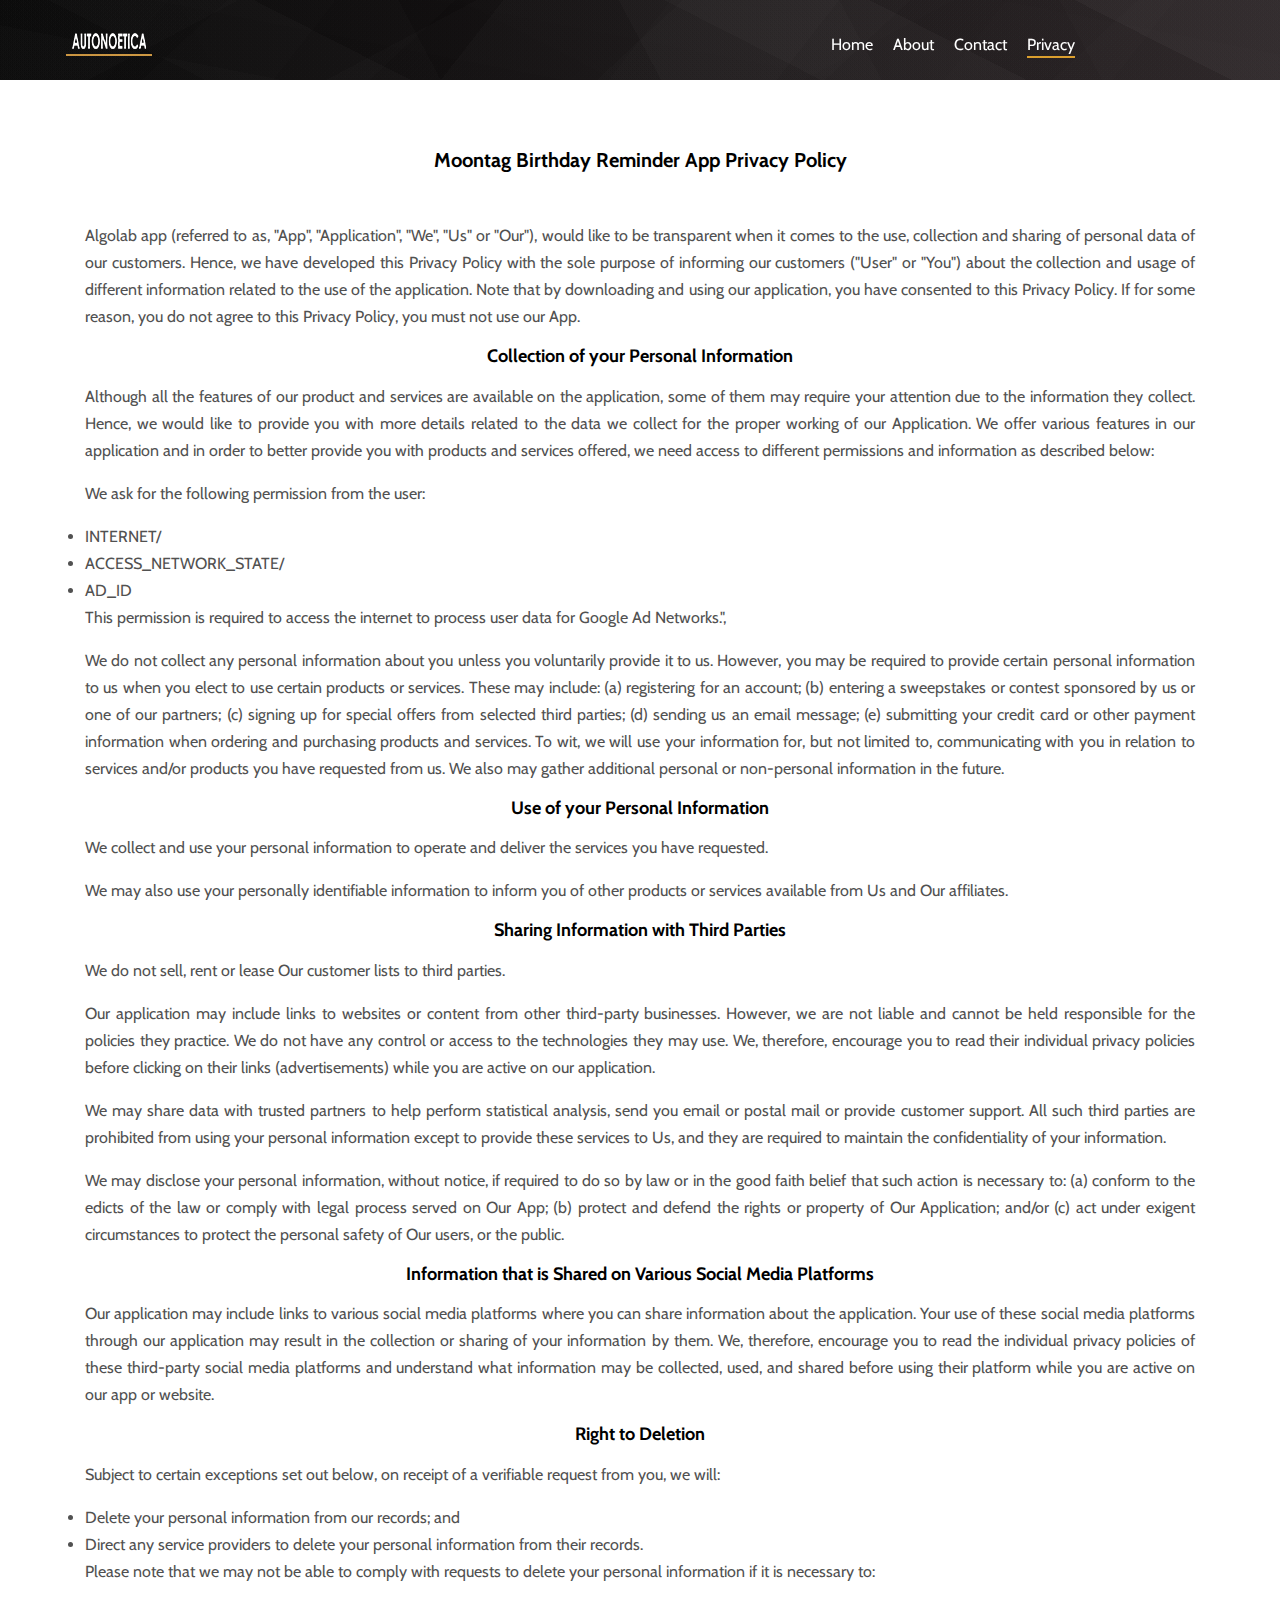
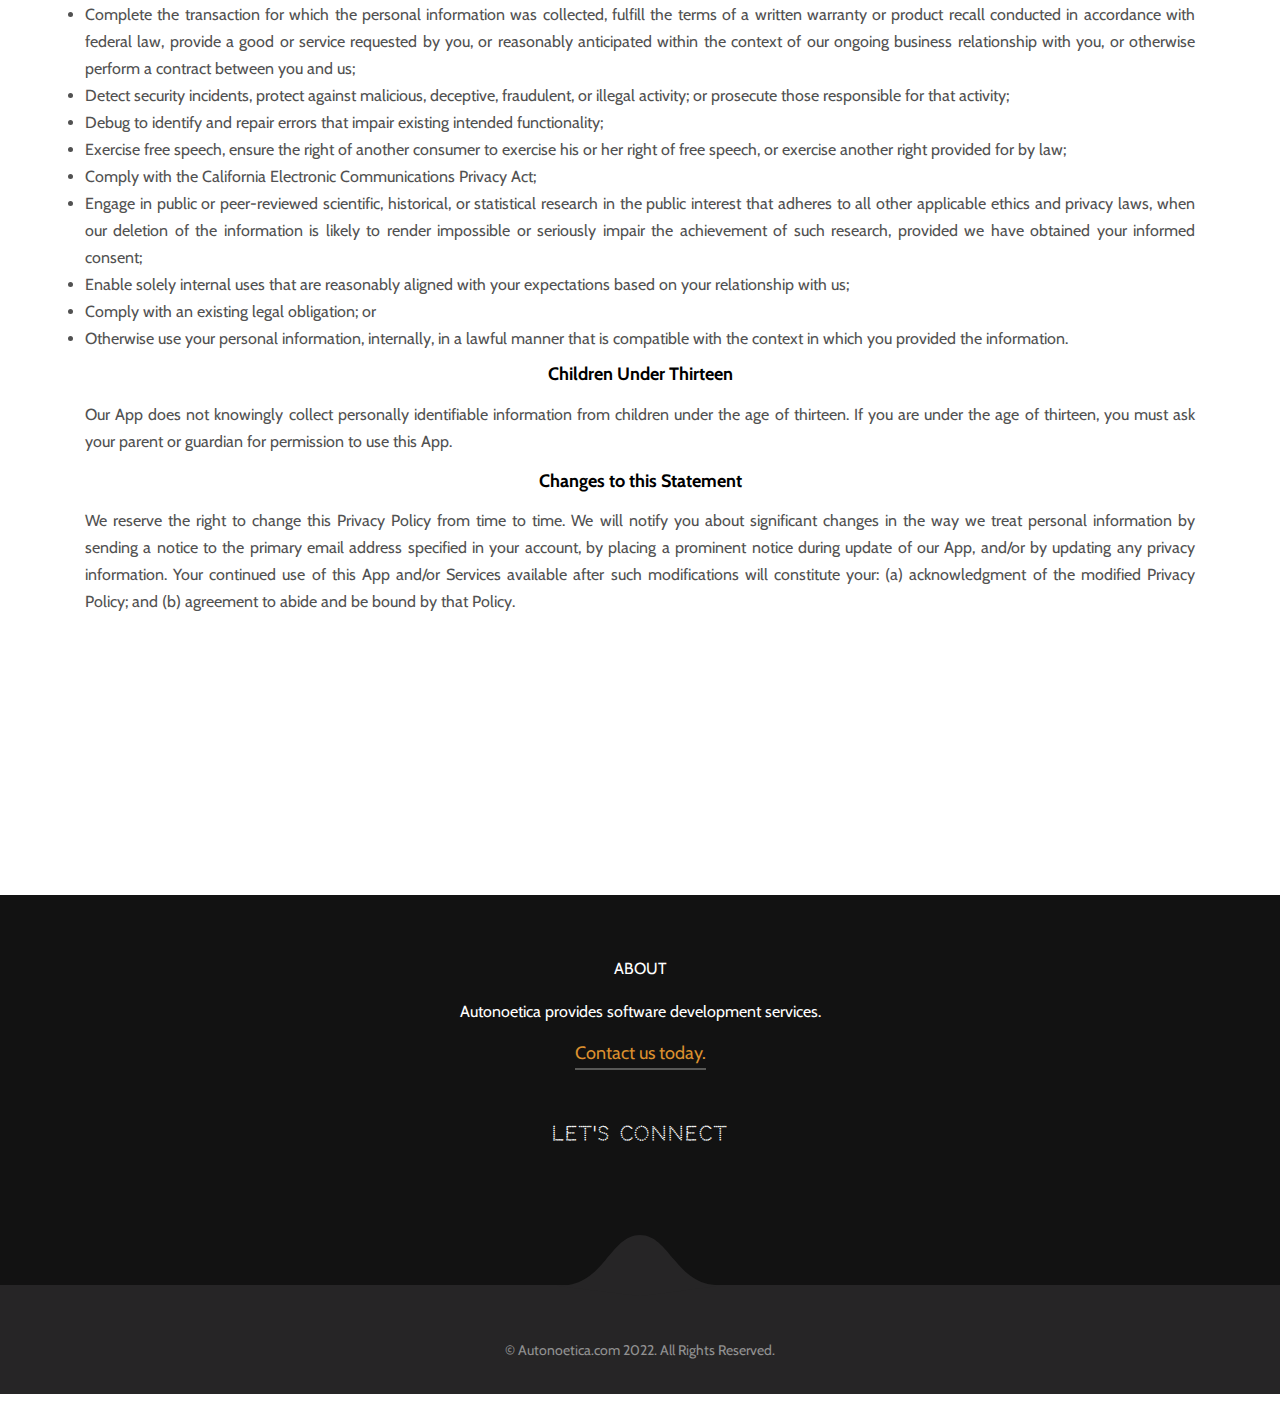
==== algolabs_privacy_policy.html @ a7eb73bb "Create algolabs_privacy_policy.html" ====
<!DOCTYPE html>
<html lang="en">

<head>

    <meta charset="utf-8">
    <meta http-equiv="x-ua-compatible" content="ie=edge">
    <title>Algolab App Privacy Policy | Educational Mobile App.</title>
    <meta name="description" content=">Algolab app. Protecting your private information is our priority.">
    <meta name="viewport" content="width = device-width, initial-scale = 1, shrink-to-fit = no">
    <link rel="stylesheet" href="https://maxcdn.bootstrapcdn.com/bootstrap/4.5.2/css/bootstrap.min.css">
    <link href="./page_css.css" rel="stylesheet">
    <!-- <link href="./contacts.css" rel="stylesheet"> -->
    <!-- <link href="./portfolio.css" rel="stylesheet"> -->

    <link rel="icon" href="./favicon.ico">
    
    <!--Fonts-->
    <link href="https://fonts.googleapis.com/css?family=Cabin|Herr+Von+Muellerhoff|Source+Sans+Pro|Ewert|Miss+Fajardose|Dancing+Script|Bangers|Allura|Arizonia|Codystar|Notable" rel="stylesheet">
    <!--Fonts-->
    <!--FontAwesome-->
    <link rel="stylesheet" href="https://use.fontawesome.com/releases/v5.1.0/css/all.css" integrity="sha384-lKuwvrZot6UHsBSfcMvOkWwlCMgc0TaWr+30HWe3a4ltaBwTZhyTEggF5tJv8tbt" crossorigin="anonymous">
    <!--FontAwesome-->

    <!-- <link rel="stylesheet" href="css/main.css">
    <link rel="stylesheet" href="css/main.min.css"> -->
</head>
<body style=" margin-bottom: 15px;">
  <!--Start loader-->
<div class="loader-wrap">
  <div class="loader">
      <span class="loader-item"></span><span class="loader-item"></span>
      <span class="loader-item"></span><span class="loader-item"></span>
      <span class="loader-item"></span><span class="loader-item"></span>
      <span class="loader-item"></span><span class="loader-item"></span>
      <span class="loader-item"></span><span class="loader-item"></span>
  </div>
</div>
<!--End loader-->
  <!--Start Header-->
  <header style="height: 80px; background: linear-gradient(242deg, rgba(195, 195, 195, 0.02) 0%, rgba(195, 195, 195, 0.02) 16.667%,rgba(91, 91, 91, 0.02) 16.667%, rgba(91, 91, 91, 0.02) 33.334%,rgba(230, 230, 230, 0.02) 33.334%, rgba(230, 230, 230, 0.02) 50.001%,rgba(18, 18, 18, 0.02) 50.001%, rgba(18, 18, 18, 0.02) 66.668%,rgba(163, 163, 163, 0.02) 66.668%, rgba(163, 163, 163, 0.02) 83.335%,rgba(140, 140, 140, 0.02) 83.335%, rgba(140, 140, 140, 0.02) 100.002%),linear-gradient(152deg, rgba(151, 151, 151, 0.02) 0%, rgba(151, 151, 151, 0.02) 16.667%,rgba(11, 11, 11, 0.02) 16.667%, rgba(11, 11, 11, 0.02) 33.334%,rgba(162, 162, 162, 0.02) 33.334%, rgba(162, 162, 162, 0.02) 50.001%,rgba(171, 171, 171, 0.02) 50.001%, rgba(171, 171, 171, 0.02) 66.668%,rgba(119, 119, 119, 0.02) 66.668%, rgba(119, 119, 119, 0.02) 83.335%,rgba(106, 106, 106, 0.02) 83.335%, rgba(106, 106, 106, 0.02) 100.002%),linear-gradient(11deg, rgba(245, 245, 245, 0.01) 0%, rgba(245, 245, 245, 0.01) 16.667%,rgba(23, 23, 23, 0.01) 16.667%, rgba(23, 23, 23, 0.01) 33.334%,rgba(96, 96, 96, 0.01) 33.334%, rgba(96, 96, 96, 0.01) 50.001%,rgba(140, 140, 140, 0.01) 50.001%, rgba(140, 140, 140, 0.01) 66.668%,rgba(120, 120, 120, 0.01) 66.668%, rgba(120, 120, 120, 0.01) 83.335%,rgba(48, 48, 48, 0.01) 83.335%, rgba(48, 48, 48, 0.01) 100.002%),linear-gradient(27deg, rgba(106, 106, 106, 0.03) 0%, rgba(106, 106, 106, 0.03) 14.286%,rgba(203, 203, 203, 0.03) 14.286%, rgba(203, 203, 203, 0.03) 28.572%,rgba(54, 54, 54, 0.03) 28.572%, rgba(54, 54, 54, 0.03) 42.858%,rgba(75, 75, 75, 0.03) 42.858%, rgba(75, 75, 75, 0.03) 57.144%,rgba(216, 216, 216, 0.03) 57.144%, rgba(216, 216, 216, 0.03) 71.43%,rgba(39, 39, 39, 0.03) 71.43%, rgba(39, 39, 39, 0.03) 85.716%,rgba(246, 246, 246, 0.03) 85.716%, rgba(246, 246, 246, 0.03) 100.002%),linear-gradient(317deg, rgba(215, 215, 215, 0.01) 0%, rgba(215, 215, 215, 0.01) 16.667%,rgba(72, 72, 72, 0.01) 16.667%, rgba(72, 72, 72, 0.01) 33.334%,rgba(253, 253, 253, 0.01) 33.334%, rgba(253, 253, 253, 0.01) 50.001%,rgba(4, 4, 4, 0.01) 50.001%, rgba(4, 4, 4, 0.01) 66.668%,rgba(183, 183, 183, 0.01) 66.668%, rgba(183, 183, 183, 0.01) 83.335%,rgba(17, 17, 17, 0.01) 83.335%, rgba(17, 17, 17, 0.01) 100.002%),linear-gradient(128deg, rgba(119, 119, 119, 0.03) 0%, rgba(119, 119, 119, 0.03) 12.5%,rgba(91, 91, 91, 0.03) 12.5%, rgba(91, 91, 91, 0.03) 25%,rgba(45, 45, 45, 0.03) 25%, rgba(45, 45, 45, 0.03) 37.5%,rgba(182, 182, 182, 0.03) 37.5%, rgba(182, 182, 182, 0.03) 50%,rgba(243, 243, 243, 0.03) 50%, rgba(243, 243, 243, 0.03) 62.5%,rgba(162, 162, 162, 0.03) 62.5%, rgba(162, 162, 162, 0.03) 75%,rgba(190, 190, 190, 0.03) 75%, rgba(190, 190, 190, 0.03) 87.5%,rgba(148, 148, 148, 0.03) 87.5%, rgba(148, 148, 148, 0.03) 100%),
    linear-gradient(90deg, rgb(0, 0, 0), rgb(36, 29, 31));">
    <nav>
        <div class="logo">
            <a href="index.html"><img src="images/logo-apricaphotography-pro-photographer-greater-Seattle-area.png" alt="Aprica Logo"></a>
        </div>
        <div class="toggle">
            <span class="first"></span>
            <span class="middle"></span>
            <span class="last"></span>
        </div>
        <div class="navigation-bar">
            <ul>
                <li><a href="index.html">Home<span class="underline"></span></a></li>

                <li><a href="index.html">About<span class="underline"></span></a></li>
                <!-- <div class="dropdown">
                    <li><a href="blog.html">Blog<span class="underline"></span></a></li>
                     <div class="dropdown-content">
                         <li><a href="tips-to-find-best-photographer.html">Find a good photographer<span class="underline"></span></a></li>
                         <li><a href="why-photographers-are-expensive.html">Why photographers are expensive<span class="underline"></span></a></li>
                         <li><a href="how-to-prepare-for-photo-session.html">How to prepare for photoshoot<span class="underline"></span></a></li>
                         
                     </div>
                   </div> -->
                <!-- <li><a href="classes.html">Classes<span class="underline"></span></a></li> -->
                <li><a href="index.html">Contact<span class="underline"></span></a></li>
                <li class="active"><a href="privacy-policy.html">Privacy<span class="underline"></span></a></li>
            </ul>
        </div>
    </nav>
    
    
</header>
<!--End Header-->
<style>
    body {
            padding: 0px!important;
            font-family: 'Helvetica Neue', Helvetica, Arial, sans-serif; 
            /* padding:1em; */
            
          }
    p, li {
        text-align: justify;
    }
    li {
            /* padding: 2px; */
            font-family: Cabin, sans-serif;
            color: #515151;
            line-height: 27px;

        }
</style>

		
<div class="container main"  style="text-align: center;">

<!-- <div class="row" style="margin-right: 0px; margin-left: 0px;"> -->
<div style="margin-bottom: 280px;">
    
<h1 style="font-family: Cabin, sans-serif; padding:1em; font-size: 20px; 
margin-bottom: 30px; color: #000000; margin-top: 3rem; font-weight: 800;">Moontag Birthday Reminder App Privacy Policy</h1>
<!-- <h2 style="font-family: Cabin, sans-serif; font-size: 18px; 
color: rgb(0, 0, 0); letter-spacing: 0;">
Privacy Policy
</h2> -->

<p>Algolab app (referred to as, "App", "Application", "We", "Us" or "Our"), 
    would like to be transparent when it comes to the use, collection and sharing of personal 
    data of our customers. Hence, we have developed this Privacy Policy with the sole purpose 
    of informing our customers ("User" or "You") about the collection and usage of 
    different information related to the use of the application. Note that by downloading and 
    using our application, you have consented to this Privacy Policy. If for some reason, you 
    do not agree to this Privacy Policy, you must not use our App.
</p>

<h2 style="font-family: Cabin, sans-serif; font-size: 18px; 
color: rgb(0, 0, 0); letter-spacing: 0;">
Collection of your Personal Information
</h2>

<p>
    Although all the features of our product and services are available on the application,
     some of them may require your attention due to the information they collect. 
     Hence, we would like to provide you with more details related to the data we collect 
      for the proper working of our Application. We offer various features in our application 
      and in order to better provide you with products and services offered, we need access 
      to different permissions and information as described below:
                      
</p>
<!-- <li>First and Last Name</li>
<li>E-mail Address</li>
<li style="margin-bottom: 12px;">Phone Number</li> -->
<p>
We ask for the following permission from the user: 
</p>

<li>INTERNET/ </li>
<li>ACCESS_NETWORK_STATE/ </li>
<li>AD_ID</li>

<p>
This permission is required to access the internet to process user data 
for Google Ad Networks.",
</p>                      

<p>
    We do not collect any personal information about you unless you voluntarily provide it to us.
However, you may be required to provide certain personal information to us when you elect to use certain products or services. 
These may include: (a) registering for an account; (b) entering a sweepstakes or contest sponsored by us or one of our partners; 
(c) signing up for special offers from selected third parties; 
(d) sending us an email message; (e) submitting your credit card or other payment information when ordering and purchasing products and services. 
To wit, we will use your information for, but not limited to, communicating with you in relation to services and/or products you have requested from us.
 We also may gather additional personal or non-personal information in the future.
</p>

<h2 style="font-family: Cabin, sans-serif; font-size: 18px; 
color: rgb(0, 0, 0); letter-spacing: 0;">
Use of your Personal Information
</h2>

<p>We collect and use your personal information to operate and deliver the services you have requested.
</p>
<p>We may also use your personally identifiable information to inform you of other products or services available from 
   Us and Our affiliates.</p>
<h2 style="font-family: Cabin, sans-serif; font-size: 18px; 
color: rgb(0, 0, 0); letter-spacing: 0;">
Sharing Information with Third Parties
</h2>

<p>We do not sell, rent or lease Our customer lists to third parties.
</p>
<p>
    Our application may include links to websites or content from other third-party businesses. 
    However, we are not liable and cannot be held responsible for the policies they practice. 
    We do not have any control or access to the technologies they may use. We, therefore, 
    encourage you to read their individual privacy policies before clicking on their links 
    (advertisements) while you are active on our application.
                       
</p>
<p>We may share data with trusted partners to help perform statistical analysis, send
    you email or postal mail or provide customer support. All such third parties 
    are prohibited from using your personal information except to provide these services to Us, 
    and they are required to maintain the confidentiality of your information.
    </p>
<p>We may disclose your personal information, without notice, if required to do so by law or in the good 
    faith belief that such action is necessary to: (a) conform to the edicts of the law or comply with 
    legal process served on Our App; (b) protect and defend the rights or property of 
    Our Application; and/or (c) act under exigent circumstances to protect the personal safety of Our
    users, or the public.
</p>
<h2 style="font-family: Cabin, sans-serif; font-size: 18px; 
color: rgb(0, 0, 0); letter-spacing: 0;">
<!-- Automatically Collected Information
</h2>
<p>Information about your phone and software may be automatically collected by Our Application. 
    This information can include: your IP address, browser type, domain names, access times and referring website addresses. 
    This information is used for the operation of the service, to maintain quality of the service, and to provide general 
    statistics regarding use of Our App.
</p> -->

<h2 style="font-family: Cabin, sans-serif; font-size: 18px; 
color: rgb(0, 0, 0); letter-spacing: 0;">
Information that is Shared on Various Social Media Platforms</h2>
<p>
    Our application may include links to various social media platforms where you can share information
     about the application. Your use of these social media platforms through our application may 
     result in the collection or sharing of your information by them. We, therefore, encourage you 
     to read the individual privacy policies of these third-party social media platforms and 
     understand what information may be collected, used, and shared before using their platform 
     while you are active on our app or website.
</p>


<h2 style="font-family: Cabin, sans-serif; font-size: 18px; 
color: rgb(0, 0, 0); letter-spacing: 0;">
Right to Deletion
</h2>
<p>Subject to certain exceptions set out below, on receipt of a verifiable request from you, we will:</p>
<li>Delete your personal information from our records; and</li>
<li>Direct any service providers to delete your personal information from their records.</li>
<p>Please note that we may not be able to comply with requests to delete your personal information if
    it is necessary to:
    </p>
<li>Complete the transaction for which the personal information was collected, fulfill the terms of a 
    written warranty or product recall conducted in accordance with federal law, provide a good or service 
    requested by you, or reasonably anticipated within the context of our ongoing business relationship with you, 
    or otherwise perform a contract between you and us;</li>
<li>Detect security incidents, protect against malicious, deceptive, fraudulent, or illegal activity; or prosecute those responsible for that activity;</li>
<li>Debug to identify and repair errors that impair existing intended functionality;</li>
<li>Exercise free speech, ensure the right of another consumer to exercise his or her right of free speech, or exercise another right provided for by law;</li>
<li>Comply with the California Electronic Communications Privacy Act;</li>
<li>Engage in public or peer-reviewed scientific, historical, or statistical research in the public interest that adheres to all other applicable 
    ethics and privacy laws, when our deletion of the information is likely to render impossible or seriously impair the achievement of such research, 
    provided we have obtained your informed consent;</li>
<li>Enable solely internal uses that are reasonably aligned with your expectations based on your relationship with us;</li>
<li>Comply with an existing legal obligation; or</li>
<li style="margin-bottom: 12px;">Otherwise use your personal information, internally, in a lawful manner that is compatible with the context in which you provided the information.</li>

<h2 style="font-family: Cabin, sans-serif; font-size: 18px; 
color: rgb(0, 0, 0); letter-spacing: 0;">
Children Under Thirteen
</h2>
<p>Our App does not knowingly collect personally identifiable information from children under the age of thirteen. If you are under the age of thirteen, 
    you must ask your parent or guardian for permission to use this App.</p>

<h2 style="font-family: Cabin, sans-serif; font-size: 18px; 
    color: rgb(0, 0, 0); letter-spacing: 0;">
    Changes to this Statement
</h2>
<p>We reserve the right to change this Privacy Policy from time to time. 
    We will notify you about significant changes in the way we treat personal information by sending a notice to the 
    primary email address specified in your account, by placing a prominent notice during update of our App, and/or by updating 
    any privacy information. Your continued use of this App and/or Services available after such modifications will constitute your: 
    (a) acknowledgment of the modified Privacy Policy; and (b) agreement to abide and be bound by that Policy.</p>


		</div>
	<!-- </div> -->
</div><!--Container-->



<footer>
    <div class="text">
        <!-- <h1 style="font-family: Cabin, sans-serif; color:#ffffff; font-size: 16px!important; font-weight: normal; letter-spacing: normal; line-height: 27px;">ABOUT</h1>
        <div><i class="fas fa-desktop" style="color: #a96700;"></i></div> -->
        <p style="font-family: Cabin, sans-serif; color:#ffffff; font-size: 16px!important; font-weight: normal; letter-spacing: normal; line-height: 27px; text-align: center!important;">ABOUT</p>
        <div><i class="fas fa-desktop" style="color: #a96700;"></i></div>
        <h2 style="font-family: Cabin, sans-serif; color:#ffffff; font-size: 16px; font-weight: normal; letter-spacing: normal; line-height: 27px;">Autonoetica provides software development services.
        </h2>
        <p style=" text-align:center!important;"><a class="a-CTA" style="letter-spacing: 0px; color: #db902e; text-decoration: none;" href="index.html">Contact us today.</a></p>
    </div>
    <div class="contact-container">
        <div class="social-media">
            <h3>LET'S CONNECT</h3>
            <div class="links">
                <a href="https://www.facebook.com/autonoetica"><i class="fab fa-facebook-square"></i></a>
                    <a href="https://twitter.com/autonoeticai"><i class="fab fa-twitter"></i></a>
                    <a href="https://www.linkedin.com/company/autonoetica"><i class="fab fa-linkedin-in"></i></a>
                    <!-- <a href="https://www.instagram.com/apricaphotography"><i class="fab fa-instagram"></i></a> -->
            </div>
        </div>

        <style>
            .fa-envelope {
            color: black;
            opacity: 100%;
          }
            footer .newsletter input {
            font-family: "Cabin"; 
            font-size: 14px;
            box-sizing: border-box;
          }
          </style>

        <!-- <div class="newsletter">
            <h3>Subscribe to Our Newsletter</h3>
            <form method="POST" action="newsletter.php">
                <input type="text" name="Email" size="20"  placeholder="Type Your Email">
                <button type="submit" class="button" style="padding: 0px; border: 0px;">
                <i class="fas fa-envelope tooltip"><span class="tooltiptext">Submit</span></i>
                </button>
                 
            </form>
        </div> -->


    </div>
</footer>

<div class="copyright">
  <svg class="svg-up" width="192" height="61" version="1.1" xmlns="http://www.w3.org/2000/svg" x="0px" y="0px" 
  viewBox="0 0 160.7 61.5" enable-background="new 0 0 160.7 61.5" xml:space="preserve">
  <path fill="#262526" d="M80.3,61.5c0,0,22.1-2.7,43.1-5.4s41-5.4,36.6-5.4c-21.7,0-34.1-12.7-44.9-25.4S95.3,0,80.3,0c-15,0-24.1,12.7-34.9,25.4S22.3,50.8,0.6,50.8c-4.3,0-6.5,0,3.5,1.3S36.2,56.1,80.3,61.5z">
  </path></svg>
  <i class="fas fa-angle-double-up arrow-up"></i>
  <ul class="info">
      <li>&copy; Autonoetica.com 2022. All Rights Reserved.</li>

  </ul>

</div>


<script src="./nav_bar.js"></script>
<script src="https://code.jquery.com/jquery-3.3.1.slim.min.js" integrity="sha384-q8i/X+965DzO0rT7abK41JStQIAqVgRVzpbzo5smXKp4YfRvH+8abtTE1Pi6jizo" crossorigin="anonymous"></script>
<!-- <script src="https://cdnjs.cloudflare.com/ajax/libs/popper.js/1.14.7/umd/popper.min.js" integrity="sha384-UO2eT0CpHqdSJQ6hJty5KVphtPhzWj9WO1clHTMGa3JDZwrnQq4sF86dIHNDz0W1" crossorigin="anonymous"></script> -->
<!-- <script src="https://stackpath.bootstrapcdn.com/bootstrap/4.3.1/js/bootstrap.min.js" integrity="sha384-JjSmVgyd0p3pXB1rRibZUAYoIIy6OrQ6VrjIEaFf/nJGzIxFDsf4x0xIM+B07jRM" crossorigin="anonymous"></script> -->


</body>
</html>
---- page_css.css ----
/*Start Global*/
* {
    box-sizing: border-box;
}

body {
    margin: 0;
    padding: 12px;
}

    body.hide-scroll::-webkit-scrollbar {
        display: none;
    }

a {
    text-decoration: none;
}

ul {
    margin: 0;
    padding: 0;
    list-style: none;
}

img {
    max-width: 100%;
}

h1 {
    /*font-family: 'Herr Von Muellerhoff', cursive;*/
    font-family: 'Arizonia';
    font-size: 100px;
    font-weight: normal;
    margin: 0 0 -32px;
}

h2, h3 {
    font-family: "Codystar";
    font-size: 47px;
    font-weight: bold;
    letter-spacing: 9.4px;
    margin: 0 0 15px;
}

p {
    color: #515151;
    line-height: 27px;
}

.a-CTA {
    border-bottom: 2px solid#585856;
    padding-bottom: 4px;
    letter-spacing: 1.5px;
    font-size: 18px;
}
/*End Global*/

.navigation-bar {
    padding-top: 5px;
}

/*Start Mutual*/
p, .a-CTA, input, header .navigation-bar a, .copyright li, .contact .form form label, .contact .form form button {
    font-family: Cabin, sans-serif;
}

    .fa-asterisk, .a-CTA, h1, header .navigation-bar a:hover, header nav.active .navigation-bar a:hover, footer .social-media .links a:hover, .copyright .info li a, .copyright .CTA li a:hover {
        color: #db902e;
    }

    header nav .navigation-bar .underline, header .text .button button:hover, .contact .form form button:hover, .contact .text i:hover {
        background-color: #db9f2e;
    }

header .navigation-bar ul li, header .text, .about-us .text, .reservation .text, .menu .box-model, .menu .text, .fixed-image .text, footer, .copyright, .contact .text i {
    text-align: center;
}

    header nav, header .navigation-bar ul, .about-us, .reservation, .about-us .image-container, .reservation .image-container, .menu, .menu .menu-image-container, footer .contact-container, .copyright ul, .contact {
        display: flex;
    }

        header nav .toggle, header nav .toggle span, header .navigation-bar, header .navigation-bar ul, .menu .box-model .close, footer .social-media .links a, .copyright .CTA li a {
            transition: .3s;
        }

            header, header nav .toggle span, header .navigation-bar a, header .text, header .text .arrow .left, header .text .arrow .right, .content-imgs, .menu .box-image-container, .fixed-image .text, .copyright, .copyright .arrow-up {
                position: relative;
            }

                header nav .toggle, header .navigation-bar .underline, header .text .arrow .left:after, header .text .arrow .right:after, header .svg-down, header .arrow-down, .content-imgs .text, .menu .box-model .close, .menu .box-model .arrow .arrow-right, .menu .box-model .arrow .arrow-left, .menu .box-image-container .box-image, .copyright .svg-up {
                    position: absolute;
                }

                .content-imgs .text, .fixed-image .text, .menu .box-image-container, .menu .box-image-container .box-image {
                    top: 50%;
                    left: 50%;
                    transform: translate(-50%,-50%);
                }

                    header nav, header .navigation-bar a:hover .underline, header .navigation-bar li.active .underline, .menu .box-model, .menu .box-image-container, .menu .box-image-container .box-image {
                        width: 100%;
                    }

                        button, .dots > div, header nav .toggle, header .arrow-down, .menu .box-model .close, .menu .box-model .arrow .arrow-right, .menu .box-model .arrow .arrow-left, .menu .menu-image-container .image img, footer .newsletter i, .copyright .arrow-up {
                            cursor: pointer;
                        }

                            .dots .active, header nav.active, header nav.active .toggle.active span, header nav .toggle span, header .navigation-bar .underline, header .text .arrow .left, header .text .arrow .right, header .text .button button, .contact form button {
                                background-color: #fff;
                            }

                            h2, h3, header .navigation-bar a, header .text span, .menu .box-model .close:hover, footer .text h1, footer .text p, footer .social-media .links a, .contact .text i, .contact .form form button {
                                color: #fff;
                            }

                                header nav, header .navigation-bar.show, header .navigation-bar a:hover .underline, header .navigation-bar li.active .underline, header .text .arrow .left:after, .menu .box-model, .copyright .arrow-up {
                                    left: 0;
                                }

                header .text .arrow .left:after, header .text .arrow .right:after, header .text span, footer .social-media .links a, footer .newsletter i, .copyright .arrow-up, .contact .text i, .contact .form form label {
                    display: inline-block;
                }
/*End Mutual*/

/*Start Dots*/
.dots {
    position: fixed;
    top: 50%;
    right: 30px;
    transform: translate(0,-50%);
    z-index: 5;
}

    .dots > div {
        width: 12px;
        height: 12px;
        border-radius: 50%;
        z-index: 20;
        margin-bottom: 10px;
        border: 2px solid #fff;
    }

    .dots .black {
        border-color: #000;
    }

    .dots .active.black {
        background-color: #000;
    }
/*End Dots*/

/*Start Loader*/

.loader-wrap, .loader {
    position: absolute;
    left: 0;
    right: 0;
    top: 0;
    bottom: 0;
    margin: auto;
}

.loader-wrap {
    background-color: #a96700;
    z-index: 30;
}

    .loader-wrap.remove {
        display: none;
    }

.loader {
    margin: auto;
    height: 40px;
    width: 80px;
    box-sizing: border-box;
}

    .loader .loader-item {
        position: relative;
        float: left;
        height: 40px;
        width: 4px;
        margin: 0 2px;
        background-color: #fff;
    }

        .loader .loader-item:nth-child(1) {
            -webkit-animation: loader-item-1 2s linear infinite;
            animation: loader-item-1 2s linear infinite;
        }

        .loader .loader-item:nth-child(2) {
            -webkit-animation: loader-item-2 2s linear infinite;
            animation: loader-item-2 2s linear infinite;
        }

        .loader .loader-item:nth-child(3) {
            -webkit-animation: loader-item-3 2s linear infinite;
            animation: loader-item-3 2s linear infinite;
        }

        .loader .loader-item:nth-child(4) {
            -webkit-animation: loader-item-4 2s linear infinite;
            animation: loader-item-4 2s linear infinite;
        }

        .loader .loader-item:nth-child(5) {
            -webkit-animation: loader-item-5 2s linear infinite;
            animation: loader-item-5 2s linear infinite;
        }

        .loader .loader-item:nth-child(6) {
            -webkit-animation: loader-item-6 2s linear infinite;
            animation: loader-item-6 2s linear infinite;
        }

        .loader .loader-item:nth-child(7) {
            -webkit-animation: loader-item-7 2s linear infinite;
            animation: loader-item-7 2s linear infinite;
        }

        .loader .loader-item:nth-child(8) {
            -webkit-animation: loader-item-8 2s linear infinite;
            animation: loader-item-8 2s linear infinite;
        }

        .loader .loader-item:nth-child(9) {
            -webkit-animation: loader-item-9 2s linear infinite;
            animation: loader-item-9 2s linear infinite;
        }

        .loader .loader-item:nth-child(10) {
            -webkit-animation: loader-item-10 2s linear infinite;
            animation: loader-item-10 2s linear infinite;
        }

    .loader:after {
        content: 'Loading...';
        font-size: 16px;
        font-family: Arial, serif;
        color: #fff;
        text-align: center;
        position: absolute;
        left: 0;
        right: 0;
        bottom: -32px;
        margin: auto;
    }

@-webkit-keyframes loader-item-1 {
    1% {
        -webkit-transform: scaleY(1);
        transform: scaleY(1);
    }

    11% {
        -webkit-transform: scaleY(1.4);
        transform: scaleY(1.4);
    }

    21% {
        -webkit-transform: scaleY(1);
        transform: scaleY(1);
    }

    100% {
        -webkit-transform: scaleY(1);
        transform: scaleY(1);
    }
}

@keyframes loader-item-1 {
    1% {
        -webkit-transform: scaleY(1);
        transform: scaleY(1);
    }

    11% {
        -webkit-transform: scaleY(1.4);
        transform: scaleY(1.4);
    }

    21% {
        -webkit-transform: scaleY(1);
        transform: scaleY(1);
    }

    100% {
        -webkit-transform: scaleY(1);
        transform: scaleY(1);
    }
}

@-webkit-keyframes loader-item-2 {
    7% {
        -webkit-transform: scaleY(1);
        transform: scaleY(1);
    }

    17% {
        -webkit-transform: scaleY(1.4);
        transform: scaleY(1.4);
    }

    27% {
        -webkit-transform: scaleY(1);
        transform: scaleY(1);
    }

    100% {
        -webkit-transform: scaleY(1);
        transform: scaleY(1);
    }
}

@keyframes loader-item-2 {
    7% {
        -webkit-transform: scaleY(1);
        transform: scaleY(1);
    }

    17% {
        -webkit-transform: scaleY(1.4);
        transform: scaleY(1.4);
    }

    27% {
        -webkit-transform: scaleY(1);
        transform: scaleY(1);
    }

    100% {
        -webkit-transform: scaleY(1);
        transform: scaleY(1);
    }
}

@-webkit-keyframes loader-item-3 {
    13% {
        -webkit-transform: scaleY(1);
        transform: scaleY(1);
    }

    23% {
        -webkit-transform: scaleY(1.4);
        transform: scaleY(1.4);
    }

    33% {
        -webkit-transform: scaleY(1);
        transform: scaleY(1);
    }

    100% {
        -webkit-transform: scaleY(1);
        transform: scaleY(1);
    }
}

@keyframes loader-item-3 {
    13% {
        -webkit-transform: scaleY(1);
        transform: scaleY(1);
    }

    23% {
        -webkit-transform: scaleY(1.4);
        transform: scaleY(1.4);
    }

    33% {
        -webkit-transform: scaleY(1);
        transform: scaleY(1);
    }

    100% {
        -webkit-transform: scaleY(1);
        transform: scaleY(1);
    }
}

@-webkit-keyframes loader-item-4 {
    19% {
        -webkit-transform: scaleY(1);
        transform: scaleY(1);
    }

    29% {
        -webkit-transform: scaleY(1.4);
        transform: scaleY(1.4);
    }

    39% {
        -webkit-transform: scaleY(1);
        transform: scaleY(1);
    }

    100% {
        -webkit-transform: scaleY(1);
        transform: scaleY(1);
    }
}

@keyframes loader-item-4 {
    19% {
        -webkit-transform: scaleY(1);
        transform: scaleY(1);
    }

    29% {
        -webkit-transform: scaleY(1.4);
        transform: scaleY(1.4);
    }

    39% {
        -webkit-transform: scaleY(1);
        transform: scaleY(1);
    }

    100% {
        -webkit-transform: scaleY(1);
        transform: scaleY(1);
    }
}

@-webkit-keyframes loader-item-5 {
    25% {
        -webkit-transform: scaleY(1);
        transform: scaleY(1);
    }

    35% {
        -webkit-transform: scaleY(1.4);
        transform: scaleY(1.4);
    }

    45% {
        -webkit-transform: scaleY(1);
        transform: scaleY(1);
    }

    100% {
        -webkit-transform: scaleY(1);
        transform: scaleY(1);
    }
}

@keyframes loader-item-5 {
    25% {
        -webkit-transform: scaleY(1);
        transform: scaleY(1);
    }

    35% {
        -webkit-transform: scaleY(1.4);
        transform: scaleY(1.4);
    }

    45% {
        -webkit-transform: scaleY(1);
        transform: scaleY(1);
    }

    100% {
        -webkit-transform: scaleY(1);
        transform: scaleY(1);
    }
}

@-webkit-keyframes loader-item-6 {
    31% {
        -webkit-transform: scaleY(1);
        transform: scaleY(1);
    }

    41% {
        -webkit-transform: scaleY(1.4);
        transform: scaleY(1.4);
    }

    51% {
        -webkit-transform: scaleY(1);
        transform: scaleY(1);
    }

    100% {
        -webkit-transform: scaleY(1);
        transform: scaleY(1);
    }
}

@keyframes loader-item-6 {
    31% {
        -webkit-transform: scaleY(1);
        transform: scaleY(1);
    }

    41% {
        -webkit-transform: scaleY(1.4);
        transform: scaleY(1.4);
    }

    51% {
        -webkit-transform: scaleY(1);
        transform: scaleY(1);
    }

    100% {
        -webkit-transform: scaleY(1);
        transform: scaleY(1);
    }
}

@-webkit-keyframes loader-item-7 {
    37% {
        -webkit-transform: scaleY(1);
        transform: scaleY(1);
    }

    47% {
        -webkit-transform: scaleY(1.4);
        transform: scaleY(1.4);
    }

    57% {
        -webkit-transform: scaleY(1);
        transform: scaleY(1);
    }

    100% {
        -webkit-transform: scaleY(1);
        transform: scaleY(1);
    }
}

@keyframes loader-item-7 {
    37% {
        -webkit-transform: scaleY(1);
        transform: scaleY(1);
    }

    47% {
        -webkit-transform: scaleY(1.4);
        transform: scaleY(1.4);
    }

    57% {
        -webkit-transform: scaleY(1);
        transform: scaleY(1);
    }

    100% {
        -webkit-transform: scaleY(1);
        transform: scaleY(1);
    }
}

@-webkit-keyframes loader-item-8 {
    43% {
        -webkit-transform: scaleY(1);
        transform: scaleY(1);
    }

    53% {
        -webkit-transform: scaleY(1.4);
        transform: scaleY(1.4);
    }

    63% {
        -webkit-transform: scaleY(1);
        transform: scaleY(1);
    }

    100% {
        -webkit-transform: scaleY(1);
        transform: scaleY(1);
    }
}

@keyframes loader-item-8 {
    43% {
        -webkit-transform: scaleY(1);
        transform: scaleY(1);
    }

    53% {
        -webkit-transform: scaleY(1.4);
        transform: scaleY(1.4);
    }

    63% {
        -webkit-transform: scaleY(1);
        transform: scaleY(1);
    }

    100% {
        -webkit-transform: scaleY(1);
        transform: scaleY(1);
    }
}

@-webkit-keyframes loader-item-9 {
    49% {
        -webkit-transform: scaleY(1);
        transform: scaleY(1);
    }

    59% {
        -webkit-transform: scaleY(1.4);
        transform: scaleY(1.4);
    }

    69% {
        -webkit-transform: scaleY(1);
        transform: scaleY(1);
    }

    100% {
        -webkit-transform: scaleY(1);
        transform: scaleY(1);
    }
}

@keyframes loader-item-9 {
    49% {
        -webkit-transform: scaleY(1);
        transform: scaleY(1);
    }

    59% {
        -webkit-transform: scaleY(1.4);
        transform: scaleY(1.4);
    }

    69% {
        -webkit-transform: scaleY(1);
        transform: scaleY(1);
    }

    100% {
        -webkit-transform: scaleY(1);
        transform: scaleY(1);
    }
}

@-webkit-keyframes loader-item-10 {
    55% {
        -webkit-transform: scaleY(1);
        transform: scaleY(1);
    }

    65% {
        -webkit-transform: scaleY(1.4);
        transform: scaleY(1.4);
    }

    75% {
        -webkit-transform: scaleY(1);
        transform: scaleY(1);
    }

    100% {
        -webkit-transform: scaleY(1);
        transform: scaleY(1);
    }
}

@keyframes loader-item-10 {
    55% {
        -webkit-transform: scaleY(1);
        transform: scaleY(1);
    }

    65% {
        -webkit-transform: scaleY(1.4);
        transform: scaleY(1.4);
    }

    75% {
        -webkit-transform: scaleY(1);
        transform: scaleY(1);
    }

    100% {
        -webkit-transform: scaleY(1);
        transform: scaleY(1);
    }
}
/*End Loader*/

/*Start Home Page*/

/*Start Header*/

header {
    height: calc(100vh - 22px);
    background-size: cover;
    /*background: url("https://res.cloudinary.com/abdel-rahman-ali/image/upload/v1535988534/header.jpg") fixed bottom;*/
    /* background: url("images/best-photographer-Seattle-Tacoma-Olympia-WA-pro.jpg") fixed center; */
    /* background:linear-gradient(   rgb(43, 204, 169), rgb(35, 161, 165), rgb(52, 19, 82)); */
    background:linear-gradient(242deg, rgba(195, 195, 195, 0.02) 0%, rgba(195, 195, 195, 0.02) 16.667%,rgba(91, 91, 91, 0.02) 16.667%, rgba(91, 91, 91, 0.02) 33.334%,rgba(230, 230, 230, 0.02) 33.334%, rgba(230, 230, 230, 0.02) 50.001%,rgba(18, 18, 18, 0.02) 50.001%, rgba(18, 18, 18, 0.02) 66.668%,rgba(163, 163, 163, 0.02) 66.668%, rgba(163, 163, 163, 0.02) 83.335%,rgba(140, 140, 140, 0.02) 83.335%, rgba(140, 140, 140, 0.02) 100.002%),linear-gradient(152deg, rgba(151, 151, 151, 0.02) 0%, rgba(151, 151, 151, 0.02) 16.667%,rgba(11, 11, 11, 0.02) 16.667%, rgba(11, 11, 11, 0.02) 33.334%,rgba(162, 162, 162, 0.02) 33.334%, rgba(162, 162, 162, 0.02) 50.001%,rgba(171, 171, 171, 0.02) 50.001%, rgba(171, 171, 171, 0.02) 66.668%,rgba(119, 119, 119, 0.02) 66.668%, rgba(119, 119, 119, 0.02) 83.335%,rgba(106, 106, 106, 0.02) 83.335%, rgba(106, 106, 106, 0.02) 100.002%),linear-gradient(11deg, rgba(245, 245, 245, 0.01) 0%, rgba(245, 245, 245, 0.01) 16.667%,rgba(23, 23, 23, 0.01) 16.667%, rgba(23, 23, 23, 0.01) 33.334%,rgba(96, 96, 96, 0.01) 33.334%, rgba(96, 96, 96, 0.01) 50.001%,rgba(140, 140, 140, 0.01) 50.001%, rgba(140, 140, 140, 0.01) 66.668%,rgba(120, 120, 120, 0.01) 66.668%, rgba(120, 120, 120, 0.01) 83.335%,rgba(48, 48, 48, 0.01) 83.335%, rgba(48, 48, 48, 0.01) 100.002%),linear-gradient(27deg, rgba(106, 106, 106, 0.03) 0%, rgba(106, 106, 106, 0.03) 14.286%,rgba(203, 203, 203, 0.03) 14.286%, rgba(203, 203, 203, 0.03) 28.572%,rgba(54, 54, 54, 0.03) 28.572%, rgba(54, 54, 54, 0.03) 42.858%,rgba(75, 75, 75, 0.03) 42.858%, rgba(75, 75, 75, 0.03) 57.144%,rgba(216, 216, 216, 0.03) 57.144%, rgba(216, 216, 216, 0.03) 71.43%,rgba(39, 39, 39, 0.03) 71.43%, rgba(39, 39, 39, 0.03) 85.716%,rgba(246, 246, 246, 0.03) 85.716%, rgba(246, 246, 246, 0.03) 100.002%),linear-gradient(317deg, rgba(215, 215, 215, 0.01) 0%, rgba(215, 215, 215, 0.01) 16.667%,rgba(72, 72, 72, 0.01) 16.667%, rgba(72, 72, 72, 0.01) 33.334%,rgba(253, 253, 253, 0.01) 33.334%, rgba(253, 253, 253, 0.01) 50.001%,rgba(4, 4, 4, 0.01) 50.001%, rgba(4, 4, 4, 0.01) 66.668%,rgba(183, 183, 183, 0.01) 66.668%, rgba(183, 183, 183, 0.01) 83.335%,rgba(17, 17, 17, 0.01) 83.335%, rgba(17, 17, 17, 0.01) 100.002%),linear-gradient(128deg, rgba(119, 119, 119, 0.03) 0%, rgba(119, 119, 119, 0.03) 12.5%,rgba(91, 91, 91, 0.03) 12.5%, rgba(91, 91, 91, 0.03) 25%,rgba(45, 45, 45, 0.03) 25%, rgba(45, 45, 45, 0.03) 37.5%,rgba(182, 182, 182, 0.03) 37.5%, rgba(182, 182, 182, 0.03) 50%,rgba(243, 243, 243, 0.03) 50%, rgba(243, 243, 243, 0.03) 62.5%,rgba(162, 162, 162, 0.03) 62.5%, rgba(162, 162, 162, 0.03) 75%,rgba(190, 190, 190, 0.03) 75%, rgba(190, 190, 190, 0.03) 87.5%,rgba(148, 148, 148, 0.03) 87.5%, rgba(148, 148, 148, 0.03) 100%),
    linear-gradient(90deg, rgb(0, 0, 0), rgb(36, 29, 31));
    /* background:linear-gradient(45deg, rgb(149, 10, 155) 0%, rgb(149, 10, 155) 9%,rgb(120, 16, 136) 9%, rgb(120, 16, 136) 13%,rgb(178, 3, 174) 13%, rgb(178, 3, 174) 32%,rgb(91, 23, 117) 32%, rgb(91, 23, 117) 42%,rgb(32, 36, 79) 42%, rgb(32, 36, 79) 46%,rgb(61, 30, 98) 46%, rgb(61, 30, 98) 70%,rgb(3, 43, 60) 70%, rgb(3, 43, 60) 100%); */
    padding: 20px 70px;
}

    header nav {
        position: fixed;
        top: 0;
        padding: 26px 36px 20px;
        z-index: 20;
    }

        header nav .toggle {
            display: none;
            top: 26px;
            left: 20px;
            background-color: transparent;
            border: none;
            padding: 0;
            z-index: 21;
        }

            header nav .toggle:focus {
                outline: none;
            }

        header nav.active .toggle span {
            background-color: #000;
        }

        header nav .toggle.active {
            left: 32%;
        }

            header nav .toggle.active .first {
                top: 16px;
                transform: rotate(-45deg);
            }

            header nav .toggle.active .last {
                top: 0;
                transform: rotate(45deg);
            }

        header nav .toggle .hide {
            transition: 0s;
            visibility: hidden;
        }

        header nav .toggle span {
            display: block;
            width: 30px;
            height: 2px;
            border-radius: 40px;
        }

            header nav .toggle span:not(:last-of-type) {
                margin-bottom: 6px;
            }

        header nav .logo {
            flex-basis: 65%;
            padding-left: 30px;
        }

    header .navigation-bar.show {
        width: 40%;
    }

        header .navigation-bar.show a {
            color: #ccc !important;
        }

            header .navigation-bar.show a:hover {
                color: #fff !important;
            }

    header .navigation-bar ul li {
        flex: 1;
        padding: 0 10px;
    }

    header .navigation-bar a {
        text-decoration: none;
        transition: all .5s;
        font-size: 16px;
    }

    header nav.active .navigation-bar a {
        color: rgb(0, 0, 0);
    }

    header .navigation-bar .underline {
        height: 2px;
        width: 0;
        left: 50%;
        bottom: -4px;
        transition: all .3s;
        display: block;
    }

    header .text {
        top: 24%;
    }

        header .text h2 {
            margin-bottom: 0;
        }

        header .text .arrow .left, header .text .arrow .right {
            height: 3px;
            width: 100px;
        }

        header .text .arrow .left {
            left: -4%;
        }

        header .text .arrow .right {
            right: -4%;
        }

            header .text .arrow .left:after, header .text .arrow .right:after {
                content: '';
                border: 10px solid transparent;
                border-left-color: #fff;
                top: -8px;
            }

            header .text .arrow .right:after {
                right: 0;
                border-color: transparent #fff transparent transparent;
            }

        header .text .arrow .fa-asterisk {
            vertical-align: super;
        }

        header .text span {
            font-family: "Source Code Pro", sans-serif;
            font-size: 15px;
            margin-bottom: 12px;
        }

        header .text .button button, .contact form button {
            border: none;
            padding: 9px 18px;
            letter-spacing: 2.4px;
            font-size: 12px;
            font-family: source_sans_problack, sans-serif;
            border-radius: 3px;
        }

            header .text .button button, .contact form button:focus {
                outline: none;
            }

    header .svg-down {
        bottom: 0;
        left: 50%;
        z-index: 5;
        margin-left: -96px;
        margin-bottom: -12px;
        color: #fff;
    }

    header .arrow-down {
        width: 70px;
        height: 50px;
        bottom: -10px;
        left: 50%;
        transform: translate(-50%, 0);
        z-index: 10;
        /*mail icon for newsletter*/
        background: url("https://res.cloudinary.com/abdel-rahman-ali/image/upload/v1535988515/arrow-down.png") no-repeat center;
    }
/*End Header*/

/*Start About-Us*/
.about-us, .reservation {
    padding: 60px;
}

    .about-us .text, .reservation .text {
        flex: 50%;
        padding: 40px 52px 0 0;
    }

        .about-us .text h3, .reservation .text h3 {
            color: #000;
        }

        .about-us .text .fa-asterisk, .reservation .text .fa-asterisk {
            color: #9a9998;
        }

    .about-us .image-container, .reservation .image-container {
        flex: 50%;
    }

    .about-us .image, .reservation .image {
        margin-left: 20px;
    }
/*End About-Us*/

/*Start content-imgs*/
.content-imgs .image {
    height: 350px;
    background: url("images/advertisement-photographer-Seattle-Tacoma-Olympia-WA-main-900.jpg") fixed center;
    /*background: linear-gradient(rgb(121, 224, 193), rgb(76, 147, 194) );*/
    background-size: cover;
}
/*End content-imgs*/

/*Start Menu*/
.menu {
    padding: 60px;
}

    .menu .box-model {
        display: none;
        position: fixed;
        height: 100%;
        top: 0;
        z-index: 20;
        background-color: rgba(0,0,0,.7);
    }

        .menu .box-model.active {
            display: block;
        }

            .menu .box-model.active body {
                overflow: hidden;
            }

        .menu .box-model .close {
            color: #ccc;
            right: 25px;
            top: 10px;
            z-index: 20;
        }

        .menu .box-model .arrow .arrow-right, .menu .box-model .arrow .arrow-left {
            width: 40px;
            height: 40px;
            right: 20px;
            top: 50%;
            border-right: 2px solid #fff;
            border-top: 2px solid #fff;
            transform: rotate(45deg);
            z-index: 20;
        }

        .menu .box-model .arrow .arrow-left {
            left: 20px;
            transform: rotate(-135deg);
        }

    .menu .box-image-container {
        height: 100%;
    }

        .menu .box-image-container .box-image img.active {
            animation: scale .5s;
        }

@keyframes scale {
    from {
        transform: scale(0,0)
    }

    to {
        transform: scale(1,1)
    }
}

.menu .menu-image-container {
    flex-wrap: wrap;
    flex: 60%;
}

    .menu .menu-image-container .image {
        margin: 0 20px 20px 0;
        flex: calc( 50% - 40px);
    }

.menu .text {
    flex: 55%;
    padding: 40px 0 0 62px;
}

    .menu .text h3 {
        color: #000;
        ;
    }

    .menu .text .fa-asterisk {
        color: #9a9998;
    }
/*End Menu*/

/*Start fixed-image*/
.fixed-image {
    /* background: url("images/best-photographer-Seattle-Tacoma-Olympia-WA-1.jpg") fixed center; */
    background:linear-gradient(45deg, rgb(73, 72, 72) 0%,rgb(49, 49, 49) 9%, rgb(32, 32, 32) 13%,rgb(40, 40, 41) 13%, rgb(33, 33, 34) 32%,rgb(44, 44, 44) 32%, rgb(45, 45, 46) 42%,rgb(43, 43, 43) 42%, rgb(23, 23, 24) 46%,rgb(34, 34, 34) 46%, rgb(22, 22, 22) 70%,rgb(42, 42, 43) 70%, rgb(19, 18, 19) 100%);


    background-size: cover;
    height: 400px;
}
/*End fixed-image*/

.tooltip {
    position: relative;
    display: inline-block;
    
  }
  
  .tooltip .tooltiptext {
    visibility: hidden;
    width: 120px;
    /* background-color: rgba(116, 116, 116, 0); */
    color: rgba(255, 255, 255, 0.349);
    text-align: center;
    /* border-radius: 6px; */
    padding: 5px 0;
    position: absolute;
    z-index: 1;
    top: 150%;
    left: 50%;
    margin-left: -60px;
  }
  
  .tooltip .tooltiptext::after {
    content: "";
    position: absolute;
    bottom: 100%;
    left: 50%;
    margin-left: -5px;
    border-width: 5px;
    border-style: solid;
    border-color: transparent transparent black transparent;
  }
  
  .tooltip:hover .tooltiptext {
    visibility: visible;
    font-family: Cabin, sans-serif;
    font-size: 14px;
  }

/*Start Footer*/
footer {
    background-color: #121212;
    padding: 60px 20px;
}

    footer .text {
        max-width: 500px;
        margin: auto;
    }

        footer .text h1 {
            font-family: 'Source Sans Pro', sans-serif;
            font-size: 19px;
            letter-spacing: 1.9px;
            margin-bottom: 25px;
        }

        footer .text .fa-asterisk {
            font-size: 12px;
        }

        footer .text p {
            line-height: 27px;
        }

    footer .contact-container {
        padding: 40px 0;
        max-width: 1000px;
        margin: auto;
    }

        footer .contact-container > div {
            flex: 1;
        }

        footer .contact-container h3 {
            font-size: 19px;
            letter-spacing: 1.9px;
        }

    footer .social-media .links a {
        margin: 0 10px;
        font-size: 25px;
    }

    footer .newsletter input {
        padding: 10px;
        width: 270px;
        background-color: #eee;
        border: none;
        margin-left: -15px;
    }

    footer .newsletter i {
        margin-left: -40px;
        vertical-align: middle;
        font-size: 21px;
    }

.copyright {
    padding: 15px 40px 30px;
    background-color: #262526;
}

    .copyright .svg-up {
        top: 0;
        left: 50%;
        margin-left: -96px;
        margin-top: -50px;
    }

    .copyright .arrow-up {
        width: 40px;
        height: 30px;
        top: -45px;
        color: #fff;
        line-height: 1.9
    }

    .copyright ul {
        justify-content: center;
    }

    .copyright li {
        color: #919191;
        font-size: 14px;
    }

        .copyright li:not(:last-of-type):after {
            /* content: '�'; */
            margin: 10px;
        }

    .copyright .CTA {
        margin-top: 25px;
    }

        .copyright .CTA li a {
            color: #919191;
        }

/*End Footer*/

/*End Home Page*/

/*Start Contact Page*/
.contact-header {
    background-image: url("images/advertisement-photographer-Seattle-Tacoma-Olympia-WA-main-900.jpg");
    height: 40vh;
}

.contact {
    padding: 78px 40px;
}

    .contact > div {
        flex: 50%;
    }

    .contact .text p {
        margin-bottom: 30px;
    }

    .contact .text i {
        width: 50px;
        height: 50px;
        background-color: #000;
        border-radius: 50%;
        line-height: 48px;
        font-size: 24px;
    }

    .contact .text h1 {
        font-family: source_sans_problack, sans-serif;
        font-size: 24px;
        color: #262626;
        letter-spacing: 2.4px;
        margin-bottom: 20px;
    }

    .contact .form {
        margin-left: 48px;
    }

        .contact .form form label {
            margin-bottom: 5px;
            color: #515151;
        }

        .contact .form form input, .contact .form form textarea {
            display: block;
            width: 100%;
            padding: 10px;
            margin-bottom: 24px;
            border-radius: 5px;
            border: 2px solid #D8D8D8;
            outline: none;
        }

            .contact .form form input:focus, .contact .form form textarea:focus {
                border-color: #a96700;
                box-shadow: 0 1px 1px #737373;
            }

        .contact .form form textarea {
            height: 212px;
            resize: none;
        }

        .contact .form form button {
            background-color: #262526;
            padding: 12px 30px;
            font-size: 12px;
        }
/*End Contact Page*/

/*Start Home Page Responsive*/

@media (max-width: 1200px) {
    .menu, .about-us, .reservation {
        padding: 60px 40px;
    }

        .about-us .text, .reservation .text {
            padding: 0 32px 0 0;
        }

        .about-us .image-container, .reservation .image-container {
            align-items: center;
        }

        .menu .text {
            padding: 0 0 0 32px;
        }
}

@media (max-width: 992px) {
    body {
        padding: 0;
    }

    .dots {
        display: none;
    }

    header {
        height: calc(100vh - 10px);
    }

        header nav .logo {
            padding-left: 0;
        }

    .about-us {
        display: block;
        padding-top: 50px;
    }

        .about-us .text, .reservation .text {
            padding: 0 0 40px;
        }

        .about-us .image-container .image1, .reservation .image-container .image1 {
            margin-left: 0;
        }

    .menu {
        display: block;
        padding: 60px 20px 60px 40px;
    }

        .menu .text {
            padding: 20px 20px 0 0;
        }

    .reservation {
        display: block;
        padding: 30px 20px 60px;
    }

    .contact {
        display: block;
        padding: 78px 20px;
    }

        .contact .form {
            margin-left: 0;
            margin-top: 40px;
        }
}

@media (max-width: 768px) {
    header nav {
        display: block;
        text-align: center;
        left: 0;
        top: 0;
        width: 100%;
        padding-top: 25px;
    }

        header nav .toggle {
            display: block;
        }

    header .navigation-bar {
        position: fixed;
        top: 0;
        left: -174px;
        height: 100%;
        background-color: #26252600;
        overflow: hidden;
        z-index: 20;
        padding: 40px;
    }
    

        header .navigation-bar ul {
            display: block;
            padding-top: 40px;
        }

            header .navigation-bar ul li {
                text-align: left;
                padding: 14px 0;
            }
            .navigation-bar.show {
            background-color: #262526!important;
        }
    footer .contact-container {
        display: block;
    }

    footer .social-media {
        margin-bottom: 40px;
    }

    .copyright ul {
        display: block;
        margin-top: -20px;
    }

    .copyright li {
        margin-bottom: 5px;
    }

        .copyright li:not(:last-of-type):after {
            content: '';
        }
}

@media (max-width: 576px) {
    h3, h2 {
        font-size: 5vw;
        text-align: center;
    }

    /* h1 {
        font-size: 20px!important;
        padding-bottom:10%!important;
    } */
    .mobile-h2 {
        font-size: 22vw!important;
        padding-bottom:10%!important;
    }

    header {
        padding: 0;
    }

        header nav .logo {
            padding-left: 0;
        }

        header nav .toggle.active {
            left: 36%;
        }

        header .navigation-bar.show {
            padding: 20px;
            width: 48%;
        }

    .about-us, .reservation {
        padding: 60px 20px;
    }

    .menu {
        padding: 60px 0 60px 20px;
    }

    footer .newsletter input {
        /* padding: 10px; */
        width: 60vw;
        /* background-color: #eee; */
        /* border: none; */
        margin-left: 0px!important;
        text-align: center;}

    /* .text .arrow .left, .text .arrow .right {
            width: 20%;
        } */
    .left, .right {
        width: 20%!important;
    }
    .content-imgs .image {
        background: linear-gradient(45deg, rgb(73, 72, 72) 0%,rgb(49, 49, 49) 9%, rgb(32, 32, 32) 13%,rgb(40, 40, 41) 13%, rgb(33, 33, 34) 32%,rgb(44, 44, 44) 32%, rgb(45, 45, 46) 42%,rgb(43, 43, 43) 42%, rgb(23, 23, 24) 46%,rgb(34, 34, 34) 46%, rgb(22, 22, 22) 70%,rgb(42, 42, 43) 70%, rgb(19, 18, 19) 100%);
    }
}

@media (max-width: 200px) {
    h3, h2 {
        font-size: 3vw;
        text-align: center;
    }

    h1 {
        font-size: 10vw!important;
        padding-bottom:30%!important;
    }
    .mobile-h2 {
        font-size: 16vw!important;
        padding-bottom:30%!important;
    }
}
/*End Home Page Responsive*/

.big-box,
.mini-box {
    background-color: #10BCFF;
    color: white;
    /* text-align: center; */
    margin: 2px;
    /* font-size: 1.5em; */
}
.big-box {
    padding-left: 0!important;
    /* padding-right: 0!important; */
    height: auto;
    width: auto;
    /* line-height: 600px; */
    /* line-height: auto; */
}
.mini-box {
    height: auto;
    line-height: auto;
}


/* .dropbtn {
  background-color: #04AA6D;
  color: white;
  padding: 16px;
  font-size: 16px;
  border: none;
} */

/* .dropdown {
  position: relative;
  display: inline-block;
} */

.dropdown-content {
  display: none;
  position: absolute;
  background-color: #999999;
  min-width: 160px;
  box-shadow: 0px 8px 16px 0px rgb(0, 0, 0);
  z-index: 1;
}

.dropdown-content a {
  color: #db902e;
  padding: 12px 16px;
  text-decoration: none;
  display: block;
}

.dropdown-content a:hover {background-color: #ffffff;}

.dropdown:hover .dropdown-content {display: block;}

.dropdown:hover .dropbtn {background-color: #db902e;}
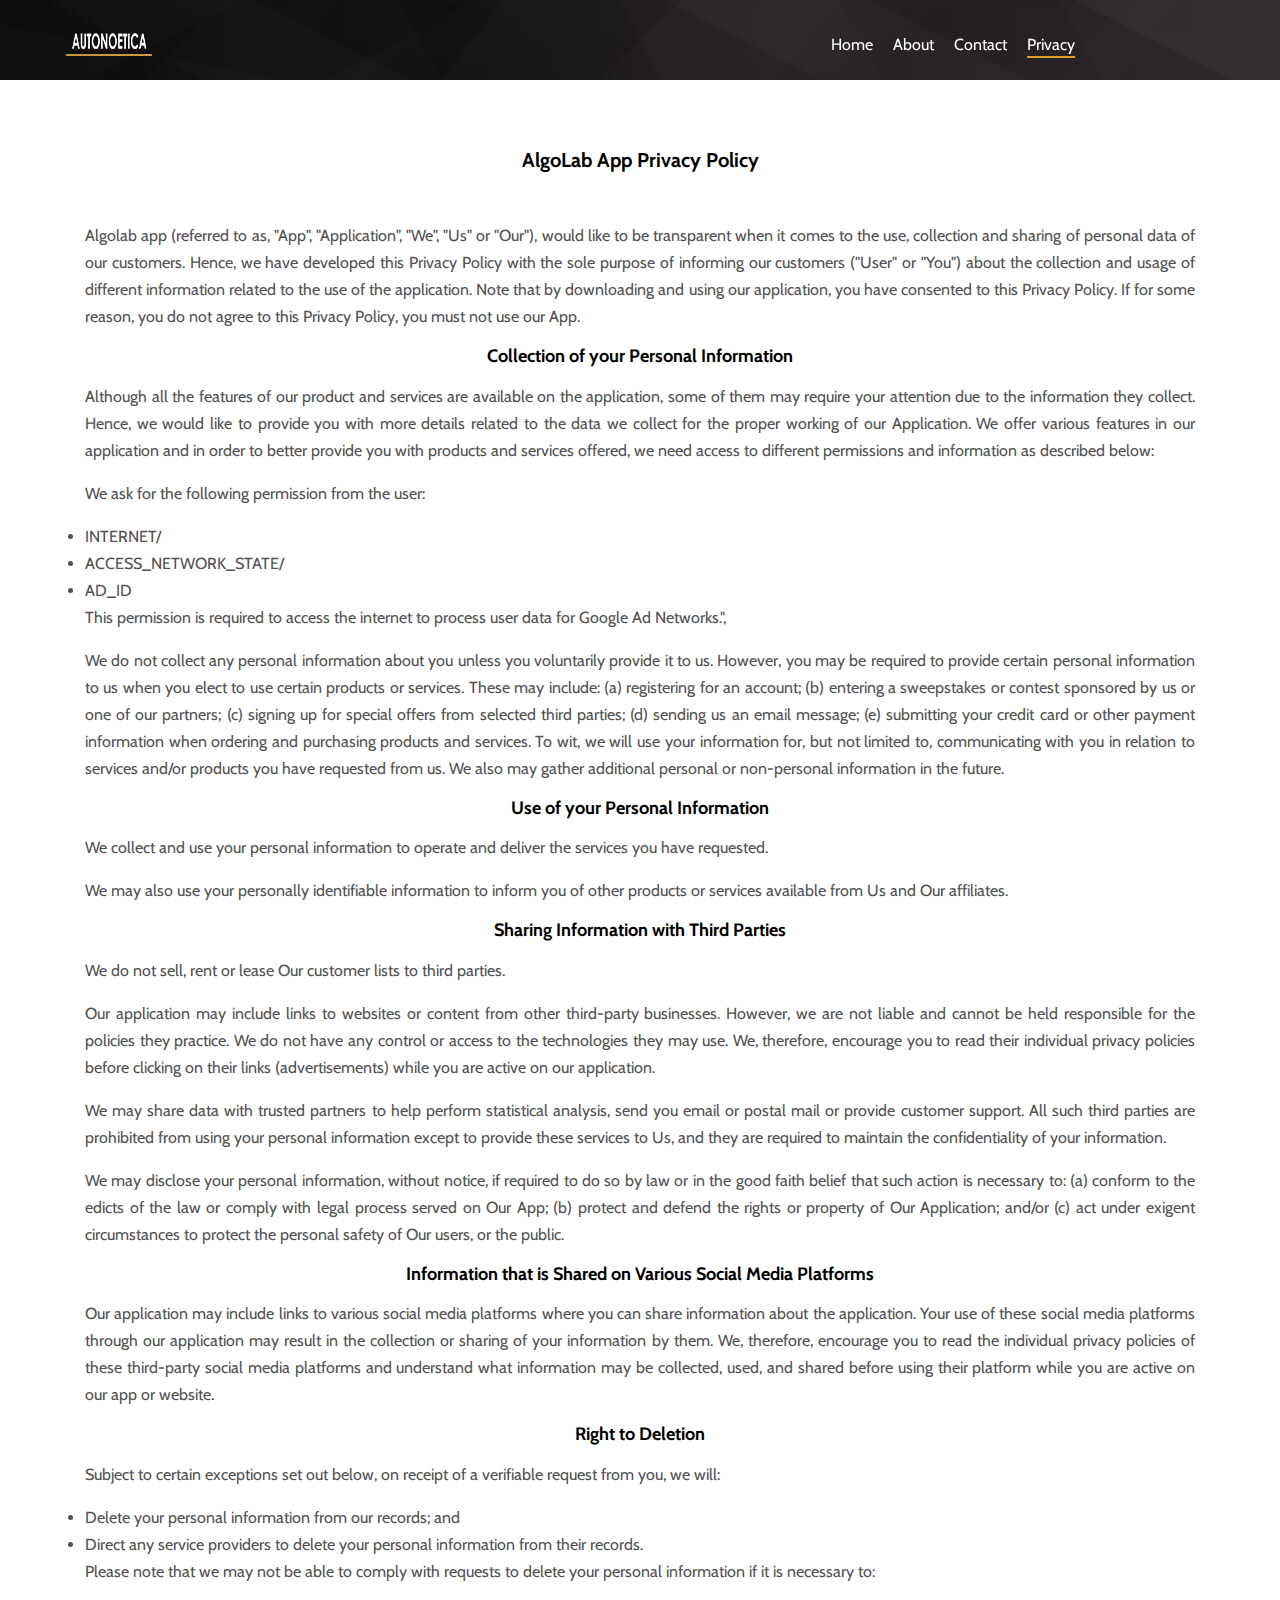
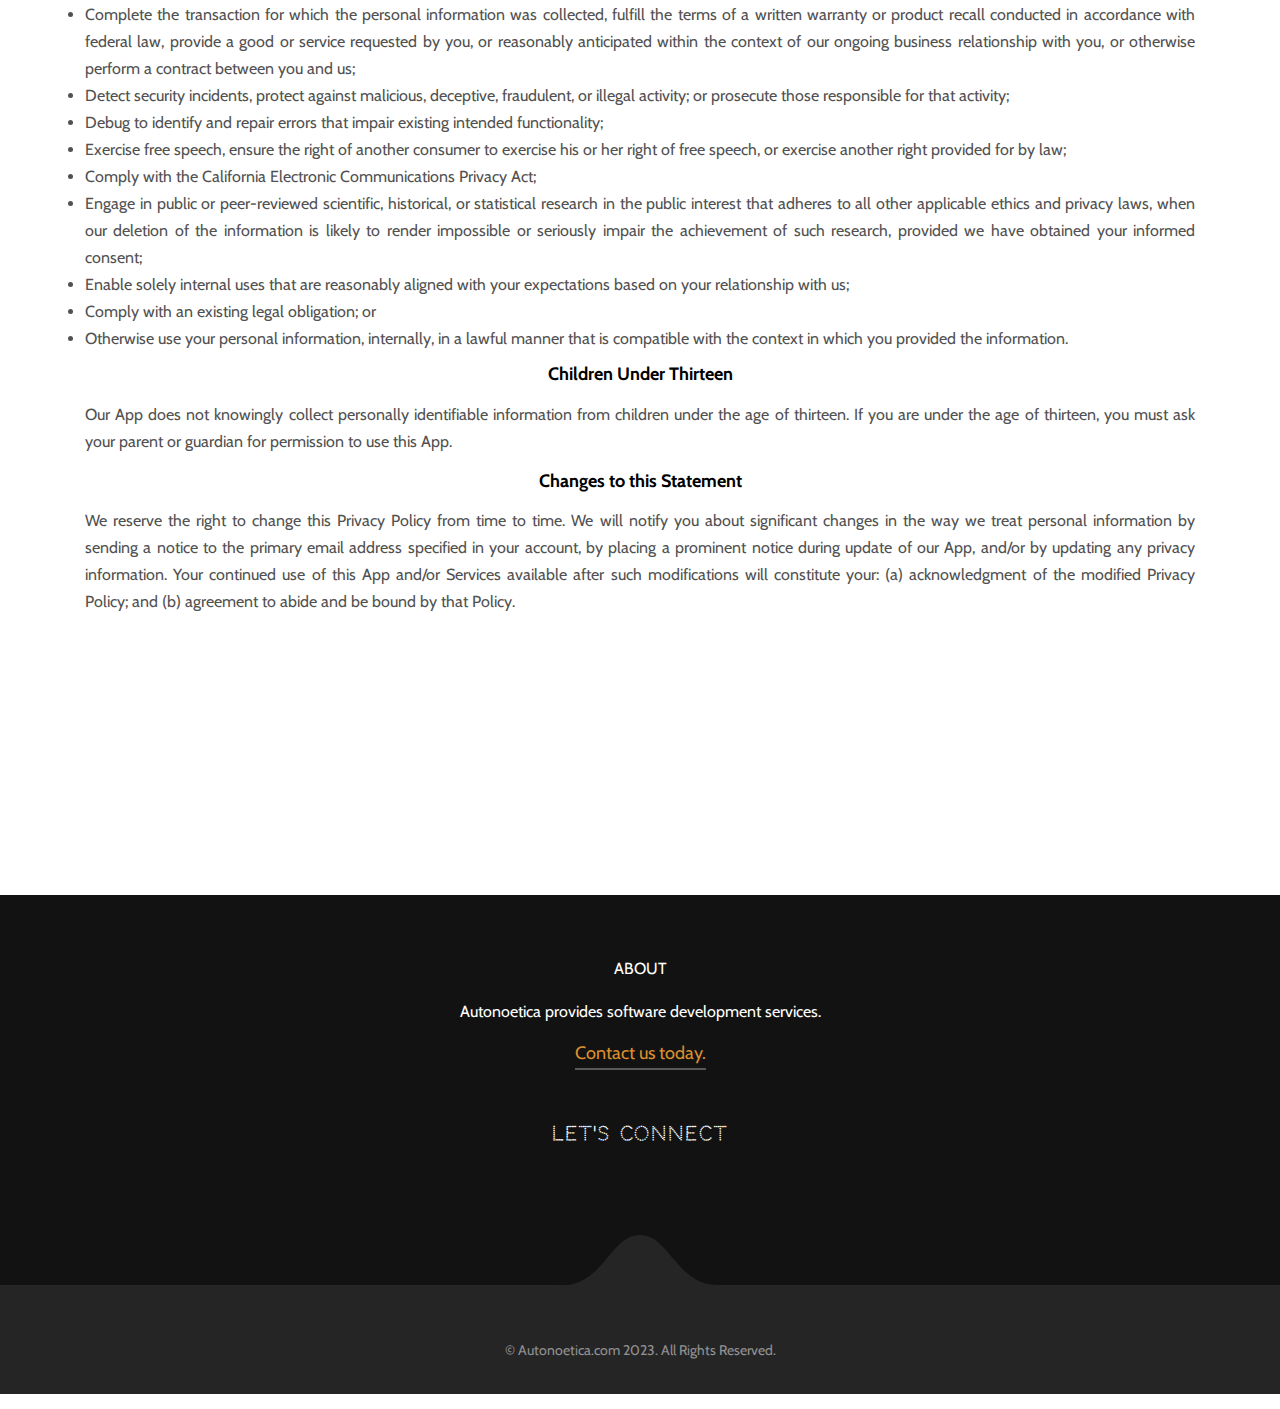
==== commit 5f8dc2de: "Update algolabs_privacy_policy.html" ====
--- a/algolabs_privacy_policy.html
+++ b/algolabs_privacy_policy.html
@@ -99,7 +99,7 @@
 <div style="margin-bottom: 280px;">
     
 <h1 style="font-family: Cabin, sans-serif; padding:1em; font-size: 20px; 
-margin-bottom: 30px; color: #000000; margin-top: 3rem; font-weight: 800;">Moontag Birthday Reminder App Privacy Policy</h1>
+margin-bottom: 30px; color: #000000; margin-top: 3rem; font-weight: 800;">AlgoLab App Privacy Policy</h1>
 <!-- <h2 style="font-family: Cabin, sans-serif; font-size: 18px; 
 color: rgb(0, 0, 0); letter-spacing: 0;">
 Privacy Policy
@@ -316,7 +316,7 @@
   </path></svg>
   <i class="fas fa-angle-double-up arrow-up"></i>
   <ul class="info">
-      <li>&copy; Autonoetica.com 2022. All Rights Reserved.</li>
+      <li>&copy; Autonoetica.com 2023. All Rights Reserved.</li>
 
   </ul>
 
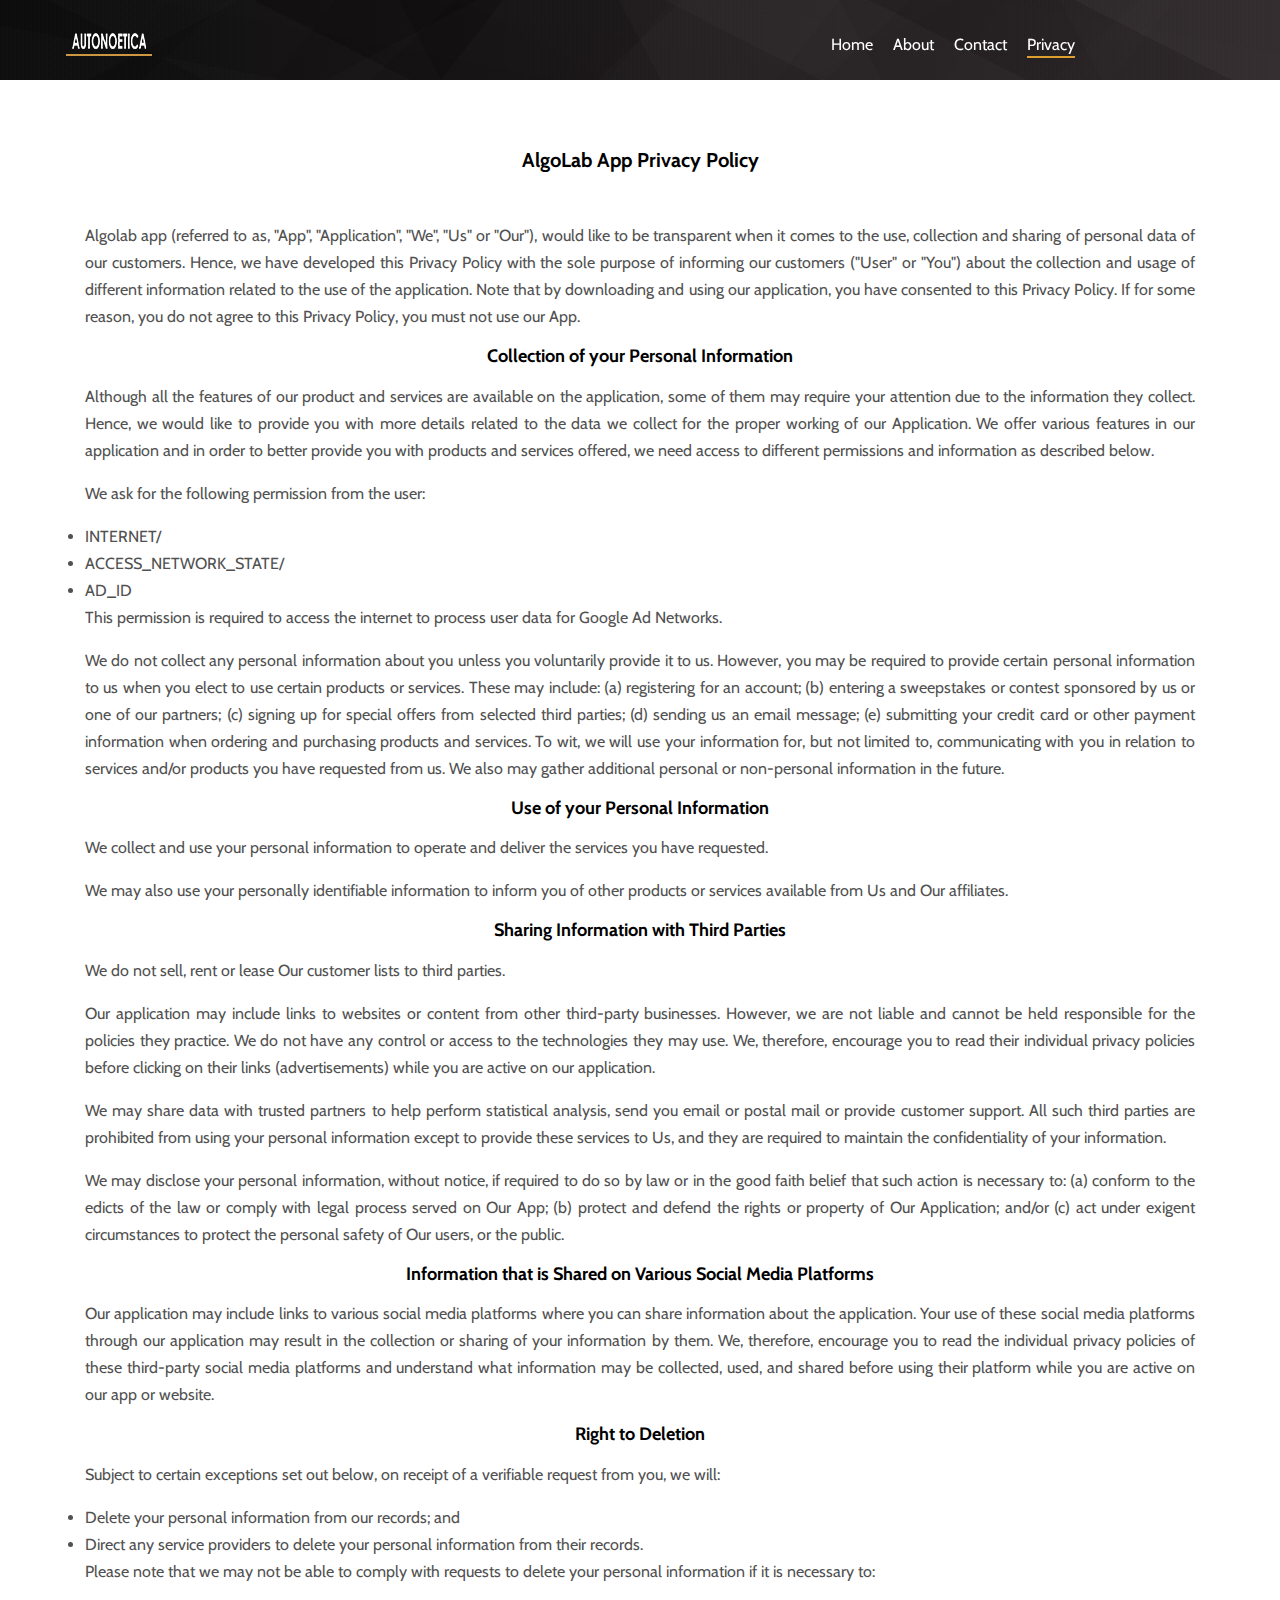
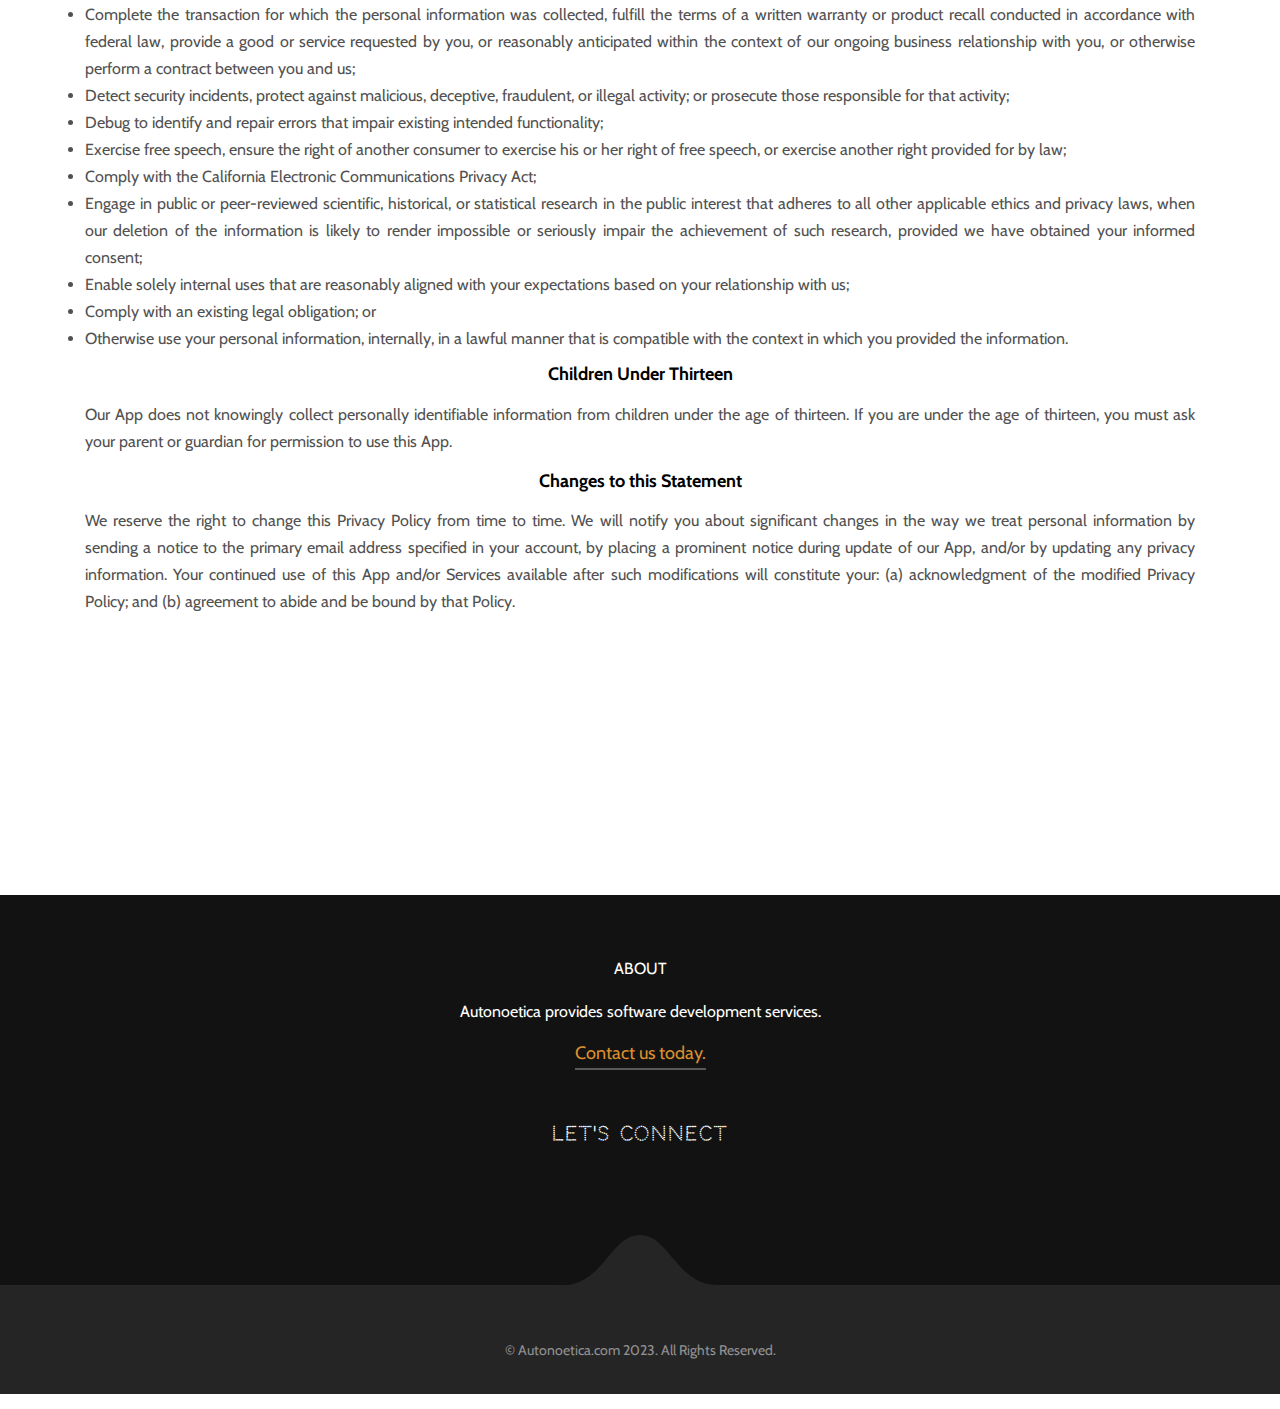
==== commit f9f55e97: "Update algolabs_privacy_policy.html" ====
--- a/algolabs_privacy_policy.html
+++ b/algolabs_privacy_policy.html
@@ -125,7 +125,7 @@
      Hence, we would like to provide you with more details related to the data we collect 
       for the proper working of our Application. We offer various features in our application 
       and in order to better provide you with products and services offered, we need access 
-      to different permissions and information as described below:
+      to different permissions and information as described below.
                       
 </p>
 <!-- <li>First and Last Name</li>
@@ -141,7 +141,7 @@
 
 <p>
 This permission is required to access the internet to process user data 
-for Google Ad Networks.",
+for Google Ad Networks.
 </p>                      
 
 <p>
